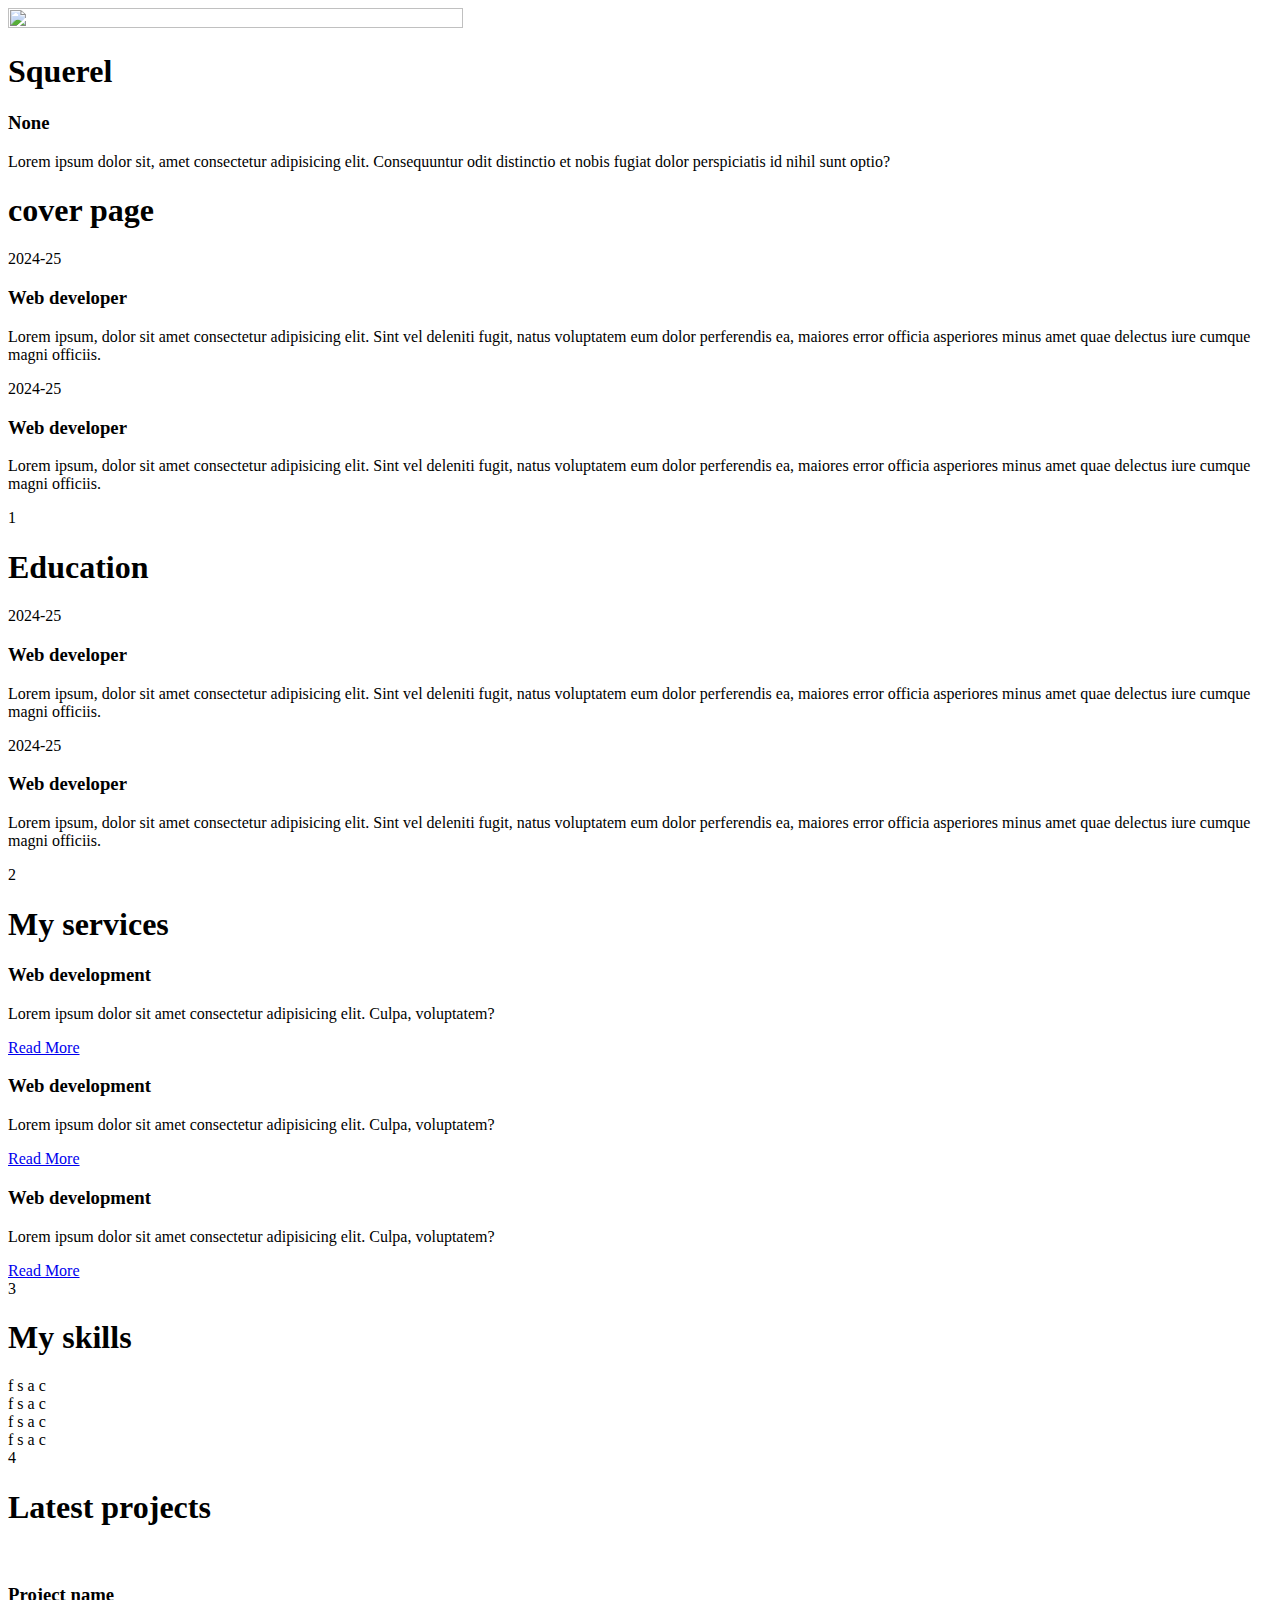
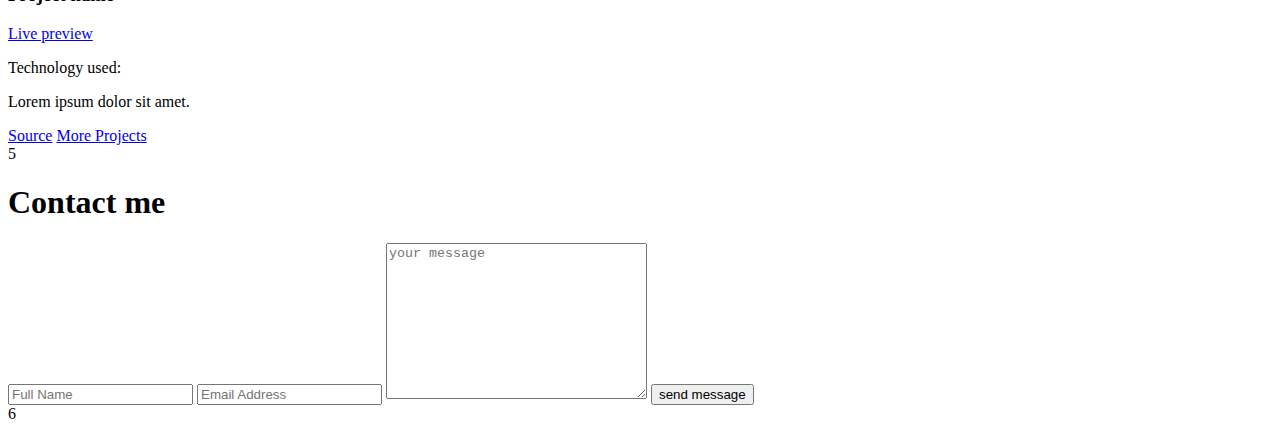
==== 3D-Portfolio/book.html @ 3a689bb5 "Book" ====
<!DOCTYPE html>
<html lang="en">
<head>
    <meta charset="UTF-8">
    <meta name="viewport" content="width=device-width, initial-scale=1.0">
    <title>Book</title>
    <link rel="stylesheet" href="book.css">
    <link rel="stylesheet" href="https://cdnjs.cloudflare.com/ajax/libs/font-awesome/6.5.1/css/all.min.css"
        integrity="sha512-DTOQO9RWCH3ppGqcWaEA1BIZOC6xxalwEsw9c2QQeAIftl+Vegovlnee1c9QX4TctnWMn13TZye+giMm8e2LwA=="
        crossorigin="anonymous" referrerpolicy="no-referrer" />

</head>
<body>
    <div class="wrapper">
        <div class="cover cover-left"></div>
        <div class="cover cover-right turn"></div>

        <div class="book">
            <div class="book-page page-left">
                <div class="profile-page">
                    <img src="images/squrel.jpg" alt="" width="60%" height="60%">
                    <h1>Squerel</h1>
                    <h3>None</h3>
                    <p>Lorem ipsum dolor sit, amet consectetur adipisicing elit. Consequuntur odit distinctio et nobis fugiat dolor perspiciatis id nihil sunt optio?</p>
                </div>
            </div>

            <!-- page 1&2 -->
            <div class="book-page page-right turn" id="turn-1">
                <div class="page-front">
                    <h1 class="title">cover page</h1>
                    <div class="workeduv-box">
                        <div class="workeducation-content">
                            <span class="year">2024-25</span>
                            <h3>Web developer</h3>
                            <p>Lorem ipsum, dolor sit amet consectetur adipisicing elit. Sint vel deleniti fugit, natus voluptatem eum dolor perferendis ea, maiores error officia asperiores minus amet quae delectus iure cumque magni officiis.</p>
                        </div>

                        <div class="workeduv-box">
                            <div class="workeducation-content">
                                <span class="year">2024-25</span>
                                <h3>Web developer</h3>
                                <p>Lorem ipsum, dolor sit amet consectetur adipisicing elit. Sint vel deleniti fugit, natus voluptatem eum dolor perferendis ea, maiores error officia asperiores minus amet quae delectus iure cumque magni officiis.
                                </p>
                            </div>
                        </div>
                    </div>
                    <span class="number-page">1</span>
                    <span class="nextprev-btn" data-page="turn-1">
                        <i class="fa-solid fa-chevron-right"></i>
                    </span>
                </div>
                <div class="page-back">
                    <h1 class="title">Education</h1>

                    <div class="workeduv-box">
                        <div class="workeducation-content">
                            <span class="year">2024-25</span>
                            <h3>Web developer</h3>
                            <p>Lorem ipsum, dolor sit amet consectetur adipisicing elit. Sint vel deleniti fugit, natus voluptatem eum dolor
                                perferendis ea, maiores error officia asperiores minus amet quae delectus iure cumque magni officiis.</p>
                        </div>
                    
                        <div class="workeduv-box">
                            <div class="workeducation-content">
                                <span class="year">2024-25</span>
                                <h3>Web developer</h3>
                                <p>Lorem ipsum, dolor sit amet consectetur adipisicing elit. Sint vel deleniti fugit, natus voluptatem eum
                                    dolor perferendis ea, maiores error officia asperiores minus amet quae delectus iure cumque magni
                                    officiis.
                                </p>
                            </div>
                        </div>
                    </div>

                    <span class="number-page">2</span>
                    <span class="nextprev-btn back" data-page="turn-1">
                        <i class="fa-solid fa-chevron-left"></i>
                    </span>

                </div>
            </div>

            <!-- page 3&4 -->
            <div class="book-page page-right turn" id="turn-2">
                <!-- services -->
                <div class="page-front">
                    <h1 class="title">My services</h1>
                    <div class="services-box">
                        <div class="services-content">
                            <i class="fa-solid fa-code"></i>
                            <h3>Web development</h3>
                            <p>Lorem ipsum dolor sit amet consectetur adipisicing elit. Culpa, voluptatem?</p>
                            <a href="#">Read More</a>
                        </div>
                        <div class="services-content">
                            <i class="fa-solid fa-code"></i>
                            <h3>Web development</h3>
                            <p>Lorem ipsum dolor sit amet consectetur adipisicing elit. Culpa, voluptatem?</p>
                            <a href="#">Read More</a>
                        </div>
                        <div class="services-content">
                            <i class="fa-solid fa-code"></i>
                            <h3>Web development</h3>
                            <p>Lorem ipsum dolor sit amet consectetur adipisicing elit. Culpa, voluptatem?</p>
                            <a href="#">Read More</a>
                        </div>
                    </div>

                    <span class="number-page">3</span>
                    <span class="nextprev-btn" data-page="turn-2">
                        <i class="fa-solid fa-chevron-right"></i>
                    </span>
                   
                </div>


                <!-- skills -->
                <div class="page-back">
                    <h1 class="title">My skills</h1>
                    <div class="skills-box">
                        <div class="skills-content">
                            <span>f</span>
                            <span>s</span>
                            <span>a</span>
                            <span>c</span>
                        </div>
                        <div class="skills-content">
                            <span>f</span>
                            <span>s</span>
                            <span>a</span>
                            <span>c</span>
                        </div>
                        <div class="skills-content">
                            <span>f</span>
                            <span>s</span>
                            <span>a</span>
                            <span>c</span>
                        </div>
                        <div class="skills-content">
                            <span>f</span>
                            <span>s</span>
                            <span>a</span>
                            <span>c</span>
                        </div>
                    </div>

                    <span class="number-page">4</span>
                    <span class="nextprev-btn back" data-page="turn-1">
                        <i class="fa-solid fa-chevron-left"></i>
                    </span>

                </div>
            </div>

            <!-- page 5&6 -->
            <div class="book-page page-right turn" id="turn-3">
                <!-- projects -->
                <div class="page-front">
                    <h1 class="title">Latest projects</h1>

                    <div class="portfolio-box">
                        <div class="img-box">
                            <img src="images/squrel.jpg" alt="">
                        </div>

                        <div class="info-box">
                            <div class="info-title">
                                <h3>Project name</h3>
                                <a href="#">Live preview</a>
                            </div>
                            <p>Technology used:</p>
                            <p>Lorem ipsum dolor sit amet.</p>
                        </div>
                        
                        <div class="btn-box">
                            <a href="#">Source</a>
                            <a href="#">More Projects</a>
                        </div>
                    </div>

                    <span class="number-page">5</span>
                    <span class="nextprev-btn" data-page="turn-3">
                        <i class="fa-solid fa-chevron-right"></i>
                    </span>

                </div>

                <!-- contact -->
                <div class="page-back">
                    <h1 class="title">Contact me</h1>
                    <div class="contact-box">
                        <form action="#">
                            <input type="text" class="field" placeholder="Full Name" required>
                            <input type="email" class="field" placeholder="Email Address" required>
                            <textarea name="" id="" cols="30" rows="10" class="field" placeholder="your message" required></textarea>
                            <input type="submit" class="btn" value="send message">
                        </form>
                    </div>

                    <span class="number-page">6</span>
                    <span class="nextprev-btn back" data-page="turn-3">
                        <i class="fa-solid fa-chevron-left"></i>
                    </span>

                </div>
            </div>

        </div>
    </div>

    <script src="book.js"></script>
</body>
</html>
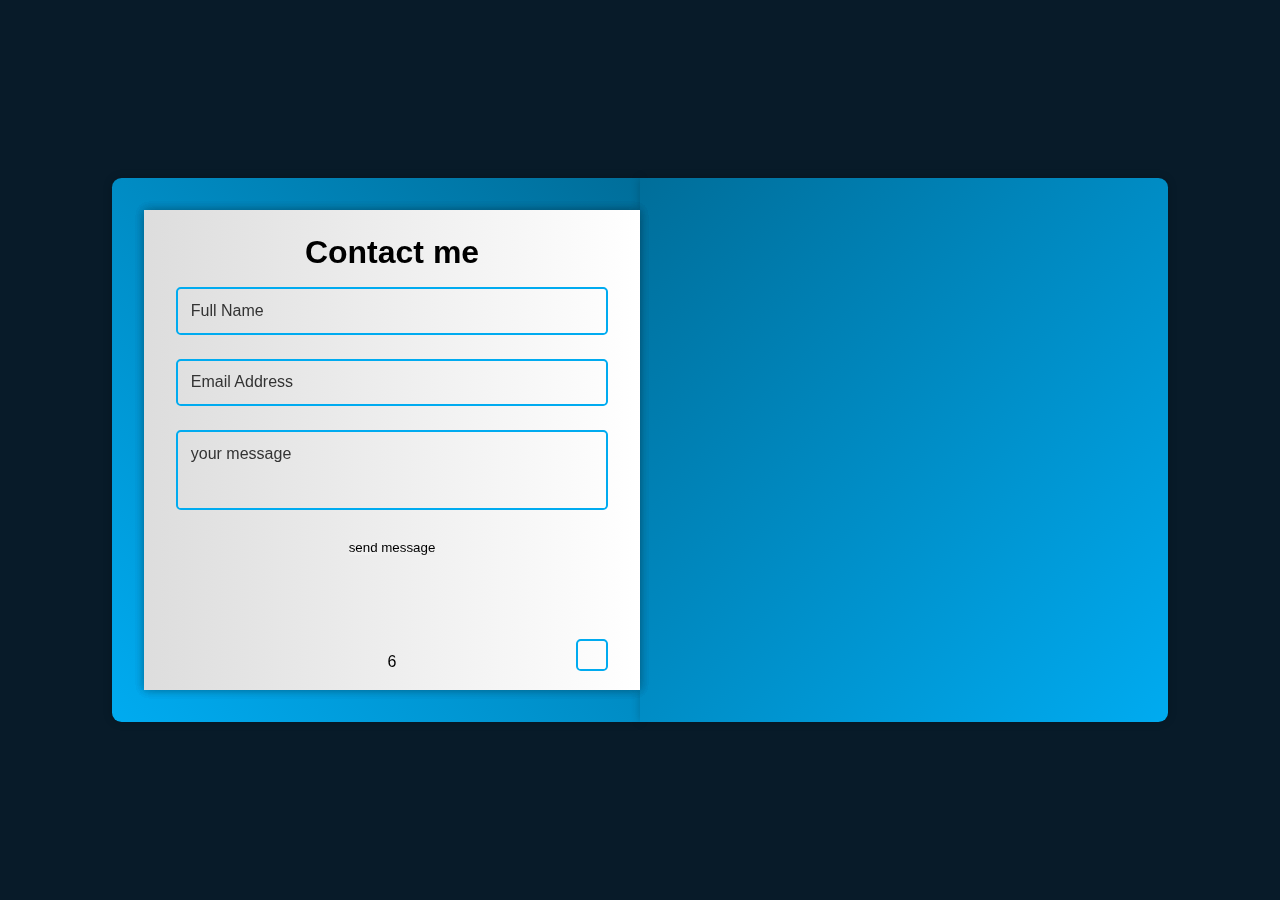
==== commit 4d567bc7: "Book" ====
--- a/3D-Portfolio/book.html
+++ b/3D-Portfolio/book.html
@@ -193,7 +193,7 @@
                         <form action="#">
                             <input type="text" class="field" placeholder="Full Name" required>
                             <input type="email" class="field" placeholder="Email Address" required>
-                            <textarea name="" id="" cols="30" rows="10" class="field" placeholder="your message" required></textarea>
+                            <textarea name="" id="" cols="10" rows="10" class="field" placeholder="your message" required></textarea>
                             <input type="submit" class="btn" value="send message">
                         </form>
                     </div>
@@ -203,6 +203,12 @@
                         <i class="fa-solid fa-chevron-left"></i>
                     </span>
 
+                    <a href="#" class="back-profile">
+                        <p>Profile</p>
+                        <i class="fa-solid fa-user"></i>
+                    </a>
+                    
+
                 </div>
             </div>
 
--- a/3D-Portfolio/book.css
+++ b/3D-Portfolio/book.css
@@ -0,0 +1,320 @@
+*{
+    margin: 0;
+    padding: 0;
+    box-sizing: border-box;
+    text-decoration: none;
+    border: none;
+    outline: none;
+    font-family:"Poppins",sans-serif;
+}
+
+:root{
+    --bg-color: #081b29;
+    --main-color:#00abf0;
+    --text-color:#333;
+    --second-text-color:#555;
+    --white-color:#fff;
+    --cover-color:linear-gradient(45deg,#00abf0,#006e9a);
+    --page-color:linear-gradient(90deg, #fff, #ddd);  
+    --border:.125rem solid #00abf0;
+    ---box-shadow:0 0 .6rem rgba(0,0,0,.2);
+}
+
+body{
+    display: flex;
+    justify-content: center;
+    align-items: center;
+    min-height: 100vh;
+    background: var(--bg-color);
+}
+
+.wrapper{
+    position: relative;
+    width: 66rem;
+    height: 34rem;
+    /* background: red; */
+    padding: 2rem;
+}
+
+.cover{
+    position: absolute;
+    top: 0;
+    left: 0;
+    width: 50%;
+    height: 100%;
+    background: var(--cover-color);
+    box-shadow: var(---box-shadow);
+    border-top-left-radius: .6rem;
+    border-bottom-left-radius: .6rem;
+    transform-origin: right;
+}
+
+.cover .cover-left{
+    z-index: -1;
+}
+
+.cover.cover-right.turn{
+    transform:rotateY(180deg);
+}
+
+.book{
+    position: relative;
+    width: 100%;
+    height: 100%;
+    display: flex;
+}
+
+.book .book-page{
+    position: absolute;
+    width: 50%;
+    height: 100%;
+    background: var(--page-color);
+    box-shadow: 0 0 .6rem rgba(0,0,0,.1);
+    display: flex;
+    padding: 2rem;
+}
+
+.profile-page{
+    display: flex;
+    flex-direction: column;
+    justify-content: center;
+    align-items: center;
+    background: seagreen;
+}
+
+.profile-page img{
+    max-width: 180px;
+    border-radius: 50%;
+    border: .25rem solid var(--main-color);
+    margin-bottom: .8rem;
+}
+
+.profile-page h1{
+    font-size: 2.7rem;
+    line-height: 1;
+}
+
+.profile-page h3{
+    font-size: 1.5rem;
+    color:var(--main-color);
+}
+.profile-page p{
+    text-align: justify;
+}
+
+.book-page.page-right{
+    position: absolute;
+    right: 0;
+    transform-style: preserve-3d;
+    transform-origin: left;
+}
+
+.book-page.page-right.turn{
+    transform: rotateY(-180deg);
+}
+
+.book-page .page-front,
+.book-page .page-back{
+    position: absolute;
+    top: 0;
+    left: 0;
+    width: 100%;
+    height: 100%;
+    /* background: var(--page-color); */
+    padding: 1.5rem 2rem;
+} 
+
+.book-page .page-front{
+    transform: rotateY(0deg) translateZ(1px);
+}
+
+.book-page .page-back{
+    transform: rotateY(180deg) translateZ(1px);
+}
+
+.title{
+    text-align: center;
+    margin-bottom: 1rem;
+}
+
+.workeduv-box{
+    /* background: red;  */
+    border-left:var(--border);
+}
+
+.workeduv-box .workeducation-content{
+    position: relative;
+    /* background: seagreen; */
+    padding: 1.6rem;
+    margin-bottom: 1.2rem;
+}
+
+.workeduv-box .workeducation-content::before{
+    content: '';
+    position: absolute;
+    top: 0;
+    left: -0.65rem;
+    width: 1.2rem;
+    height: 1.2rem;
+    background: var(--main-color);
+    border-radius: 50%;
+}
+
+.number-page{
+    position: absolute;
+    bottom: 1.2rem;
+    left: 50%;
+    transform: translateX(-50%);
+}
+
+.nextprev-btn{
+    position: absolute;
+    bottom: .9rem;
+    right: 1.5rem;
+    width: 1.5rem;
+    height: 1.5rem;
+    /* background: seagreen; */
+    cursor: pointer;
+    font-size: 1.1rem;
+    color:var(--second-text-color);
+    display: inline-flex;
+    justify-content: center;
+    align-items: center;
+}
+
+.nextprev-btn:hover{
+    color: var(--main-color);
+}
+
+.nextprev-btn.back{
+    left: 1.5rem;
+}
+
+.services-box{
+    display: flex;
+    flex-wrap: wrap;
+    gap: 1.5rem;
+}
+
+.services-box .services-content{
+    flex: 1 1 10rem;
+    border: var(--border);
+    border-radius: .5rem;
+    padding: .8rem .5rem 1.1rem;
+    text-align: center;
+    transition: .3s ease ;
+}
+
+.services-box .services-content:hover {
+    box-shadow: var(---box-shadow);
+}
+
+.services-content i{}
+.services-content h3{}
+.services-content p{}
+
+.skills-box{
+    display: flex;
+    flex-wrap: wrap;
+    gap:1.5rem;
+}
+
+.skills-box .skills-content{
+    /* background: red; */
+    flex: 1 1 20rem;
+}
+
+.skills-content h3{}
+.skills-content .content{}
+.skills-content .content span{}
+.skills-content .content span i{}
+
+
+.portfolio-box .img-box{
+    display: flex;
+    width: 100%;
+    height: 15rem;
+    background: red;
+    border:var(--border);
+    border-radius: .5rem;
+
+}
+
+.portfolio-box .img-box img{}
+.portfolio-box .img-box:hover img{}
+
+.portfolio-box .info-box{
+    margin :1rem 0 1.5rem;
+}
+
+.portfolio-box .info-box .info-title{}
+.portfolio-box .info-box .info-title h3{}
+.portfolio-box .info-box .info-title a{}
+.portfolio-box .info-box .info-title a i{}
+
+.contact-box{
+    text-align: center;
+}
+.contact-box .field{
+    width: 100%;
+    background: transparent;
+    border: var(--border);
+    border-radius: .3rem;
+    padding: .8rem;
+    font-size: 1rem;
+    color: var(--text-color);
+    margin-bottom: 1.5rem;
+}
+
+.contact-box .field::placeholder{
+    color: var(--text-color);
+}
+
+.contact-box textarea{
+    resize: none;
+    height: 5rem;
+}
+
+.contact-box .btn{
+    cursor: pointer;
+}
+
+.back-profile{
+    padding: 5px;
+    position: absolute;
+    bottom: 1.2rem;
+    right: 2rem;
+    width: 2rem;
+    height: 2rem;
+    background: transparent;
+    border: var(--border);
+    border-radius: .3rem;
+    font-size: 1.1rem;
+    color: var(--main-color);
+    display: inline-flex;
+    transition: .5s;
+    align-items: center;
+    justify-content: center;
+}
+
+.back-profile:hover{
+    background: var(--main-color);
+    color: var(--white-color);
+}
+
+.back-profile p{
+    position: absolute;
+    top: 0;
+    left: 50%;
+    transform: translateX(-50%) scale(.5); 
+    font-size: 1rem;
+    color: var(--main-color);
+    opacity: 0;
+    transition: .5s;
+}
+
+.back-profile:hover p{
+    opacity: 1;
+    transform: translateX(-50%) scale(1);
+    top: -1.8rem;
+}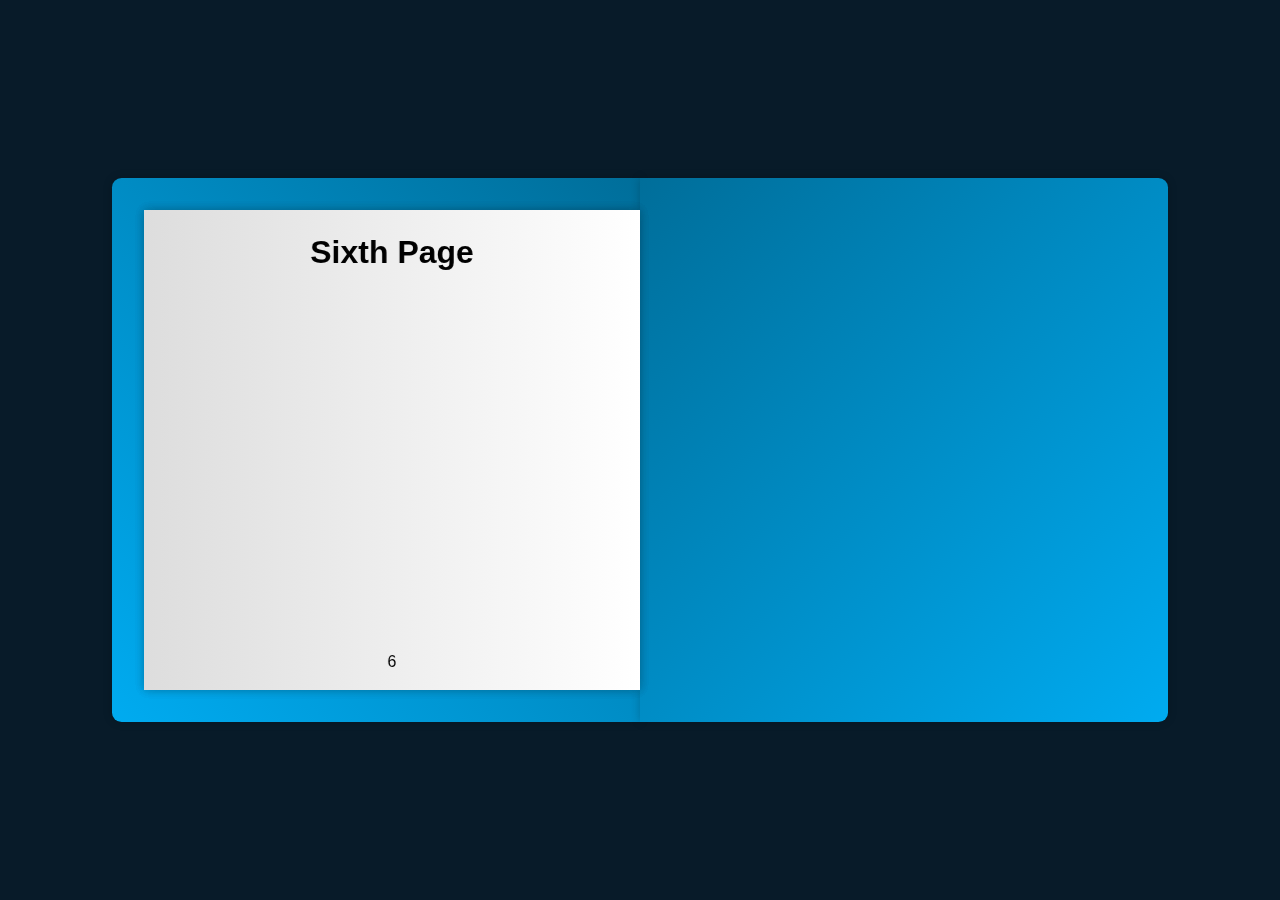
==== commit 115b1ed5: "Book Effect" ====
--- a/3D-Portfolio/book.html
+++ b/3D-Portfolio/book.html
@@ -16,62 +16,24 @@
         <div class="cover cover-right turn"></div>
 
         <div class="book">
-            <div class="book-page page-left">
-                <div class="profile-page">
-                    <img src="images/squrel.jpg" alt="" width="60%" height="60%">
-                    <h1>Squerel</h1>
-                    <h3>None</h3>
-                    <p>Lorem ipsum dolor sit, amet consectetur adipisicing elit. Consequuntur odit distinctio et nobis fugiat dolor perspiciatis id nihil sunt optio?</p>
-                </div>
-            </div>
+            <!-- <div class="book-page page-left">
+                
+            </div> -->
 
             <!-- page 1&2 -->
             <div class="book-page page-right turn" id="turn-1">
                 <div class="page-front">
-                    <h1 class="title">cover page</h1>
-                    <div class="workeduv-box">
-                        <div class="workeducation-content">
-                            <span class="year">2024-25</span>
-                            <h3>Web developer</h3>
-                            <p>Lorem ipsum, dolor sit amet consectetur adipisicing elit. Sint vel deleniti fugit, natus voluptatem eum dolor perferendis ea, maiores error officia asperiores minus amet quae delectus iure cumque magni officiis.</p>
-                        </div>
+                    <h1 class="title">First page</h1>
+                    
 
-                        <div class="workeduv-box">
-                            <div class="workeducation-content">
-                                <span class="year">2024-25</span>
-                                <h3>Web developer</h3>
-                                <p>Lorem ipsum, dolor sit amet consectetur adipisicing elit. Sint vel deleniti fugit, natus voluptatem eum dolor perferendis ea, maiores error officia asperiores minus amet quae delectus iure cumque magni officiis.
-                                </p>
-                            </div>
-                        </div>
-                    </div>
                     <span class="number-page">1</span>
                     <span class="nextprev-btn" data-page="turn-1">
                         <i class="fa-solid fa-chevron-right"></i>
                     </span>
                 </div>
                 <div class="page-back">
-                    <h1 class="title">Education</h1>
+                    <h1 class="title">Second page</h1>
 
-                    <div class="workeduv-box">
-                        <div class="workeducation-content">
-                            <span class="year">2024-25</span>
-                            <h3>Web developer</h3>
-                            <p>Lorem ipsum, dolor sit amet consectetur adipisicing elit. Sint vel deleniti fugit, natus voluptatem eum dolor
-                                perferendis ea, maiores error officia asperiores minus amet quae delectus iure cumque magni officiis.</p>
-                        </div>
-                    
-                        <div class="workeduv-box">
-                            <div class="workeducation-content">
-                                <span class="year">2024-25</span>
-                                <h3>Web developer</h3>
-                                <p>Lorem ipsum, dolor sit amet consectetur adipisicing elit. Sint vel deleniti fugit, natus voluptatem eum
-                                    dolor perferendis ea, maiores error officia asperiores minus amet quae delectus iure cumque magni
-                                    officiis.
-                                </p>
-                            </div>
-                        </div>
-                    </div>
 
                     <span class="number-page">2</span>
                     <span class="nextprev-btn back" data-page="turn-1">
@@ -83,29 +45,9 @@
 
             <!-- page 3&4 -->
             <div class="book-page page-right turn" id="turn-2">
-                <!-- services -->
                 <div class="page-front">
-                    <h1 class="title">My services</h1>
-                    <div class="services-box">
-                        <div class="services-content">
-                            <i class="fa-solid fa-code"></i>
-                            <h3>Web development</h3>
-                            <p>Lorem ipsum dolor sit amet consectetur adipisicing elit. Culpa, voluptatem?</p>
-                            <a href="#">Read More</a>
-                        </div>
-                        <div class="services-content">
-                            <i class="fa-solid fa-code"></i>
-                            <h3>Web development</h3>
-                            <p>Lorem ipsum dolor sit amet consectetur adipisicing elit. Culpa, voluptatem?</p>
-                            <a href="#">Read More</a>
-                        </div>
-                        <div class="services-content">
-                            <i class="fa-solid fa-code"></i>
-                            <h3>Web development</h3>
-                            <p>Lorem ipsum dolor sit amet consectetur adipisicing elit. Culpa, voluptatem?</p>
-                            <a href="#">Read More</a>
-                        </div>
-                    </div>
+                    <h1 class="title">Third Page</h1>
+                   
 
                     <span class="number-page">3</span>
                     <span class="nextprev-btn" data-page="turn-2">
@@ -115,38 +57,12 @@
                 </div>
 
 
-                <!-- skills -->
                 <div class="page-back">
-                    <h1 class="title">My skills</h1>
-                    <div class="skills-box">
-                        <div class="skills-content">
-                            <span>f</span>
-                            <span>s</span>
-                            <span>a</span>
-                            <span>c</span>
-                        </div>
-                        <div class="skills-content">
-                            <span>f</span>
-                            <span>s</span>
-                            <span>a</span>
-                            <span>c</span>
-                        </div>
-                        <div class="skills-content">
-                            <span>f</span>
-                            <span>s</span>
-                            <span>a</span>
-                            <span>c</span>
-                        </div>
-                        <div class="skills-content">
-                            <span>f</span>
-                            <span>s</span>
-                            <span>a</span>
-                            <span>c</span>
-                        </div>
-                    </div>
+                    <h1 class="title">Fourth Page</h1>
+                    
 
                     <span class="number-page">4</span>
-                    <span class="nextprev-btn back" data-page="turn-1">
+                    <span class="nextprev-btn back" data-page="turn-2">
                         <i class="fa-solid fa-chevron-left"></i>
                     </span>
 
@@ -155,29 +71,9 @@
 
             <!-- page 5&6 -->
             <div class="book-page page-right turn" id="turn-3">
-                <!-- projects -->
                 <div class="page-front">
-                    <h1 class="title">Latest projects</h1>
+                    <h1 class="title">Fifth Page</h1>
 
-                    <div class="portfolio-box">
-                        <div class="img-box">
-                            <img src="images/squrel.jpg" alt="">
-                        </div>
-
-                        <div class="info-box">
-                            <div class="info-title">
-                                <h3>Project name</h3>
-                                <a href="#">Live preview</a>
-                            </div>
-                            <p>Technology used:</p>
-                            <p>Lorem ipsum dolor sit amet.</p>
-                        </div>
-                        
-                        <div class="btn-box">
-                            <a href="#">Source</a>
-                            <a href="#">More Projects</a>
-                        </div>
-                    </div>
 
                     <span class="number-page">5</span>
                     <span class="nextprev-btn" data-page="turn-3">
@@ -186,27 +82,14 @@
 
                 </div>
 
-                <!-- contact -->
                 <div class="page-back">
-                    <h1 class="title">Contact me</h1>
-                    <div class="contact-box">
-                        <form action="#">
-                            <input type="text" class="field" placeholder="Full Name" required>
-                            <input type="email" class="field" placeholder="Email Address" required>
-                            <textarea name="" id="" cols="10" rows="10" class="field" placeholder="your message" required></textarea>
-                            <input type="submit" class="btn" value="send message">
-                        </form>
-                    </div>
+                    <h1 class="title">Sixth Page</h1>
+                    
 
                     <span class="number-page">6</span>
                     <span class="nextprev-btn back" data-page="turn-3">
                         <i class="fa-solid fa-chevron-left"></i>
                     </span>
-
-                    <a href="#" class="back-profile">
-                        <p>Profile</p>
-                        <i class="fa-solid fa-user"></i>
-                    </a>
                     
 
                 </div>
--- a/3D-Portfolio/book.css
+++ b/3D-Portfolio/book.css
@@ -32,7 +32,6 @@
     position: relative;
     width: 66rem;
     height: 34rem;
-    /* background: red; */
     padding: 2rem;
 }
 
@@ -62,6 +61,7 @@
     width: 100%;
     height: 100%;
     display: flex;
+    perspective: 250rem;
 }
 
 .book .book-page{
@@ -74,39 +74,14 @@
     padding: 2rem;
 }
 
-.profile-page{
-    display: flex;
-    flex-direction: column;
-    justify-content: center;
-    align-items: center;
-    background: seagreen;
-}
-
-.profile-page img{
-    max-width: 180px;
-    border-radius: 50%;
-    border: .25rem solid var(--main-color);
-    margin-bottom: .8rem;
-}
-
-.profile-page h1{
-    font-size: 2.7rem;
-    line-height: 1;
-}
-
-.profile-page h3{
-    font-size: 1.5rem;
-    color:var(--main-color);
-}
-.profile-page p{
-    text-align: justify;
-}
-
 .book-page.page-right{
     position: absolute;
     right: 0;
     transform-style: preserve-3d;
     transform-origin: left;
+    transition: transform 1s cubic-bezier(.645,.045,.355,.5);
+
+
 }
 
 .book-page.page-right.turn{
@@ -120,7 +95,6 @@
     left: 0;
     width: 100%;
     height: 100%;
-    /* background: var(--page-color); */
     padding: 1.5rem 2rem;
 } 
 
@@ -137,28 +111,6 @@
     margin-bottom: 1rem;
 }
 
-.workeduv-box{
-    /* background: red;  */
-    border-left:var(--border);
-}
-
-.workeduv-box .workeducation-content{
-    position: relative;
-    /* background: seagreen; */
-    padding: 1.6rem;
-    margin-bottom: 1.2rem;
-}
-
-.workeduv-box .workeducation-content::before{
-    content: '';
-    position: absolute;
-    top: 0;
-    left: -0.65rem;
-    width: 1.2rem;
-    height: 1.2rem;
-    background: var(--main-color);
-    border-radius: 50%;
-}
 
 .number-page{
     position: absolute;
@@ -173,7 +125,6 @@
     right: 1.5rem;
     width: 1.5rem;
     height: 1.5rem;
-    /* background: seagreen; */
     cursor: pointer;
     font-size: 1.1rem;
     color:var(--second-text-color);
@@ -189,132 +140,3 @@
 .nextprev-btn.back{
     left: 1.5rem;
 }
-
-.services-box{
-    display: flex;
-    flex-wrap: wrap;
-    gap: 1.5rem;
-}
-
-.services-box .services-content{
-    flex: 1 1 10rem;
-    border: var(--border);
-    border-radius: .5rem;
-    padding: .8rem .5rem 1.1rem;
-    text-align: center;
-    transition: .3s ease ;
-}
-
-.services-box .services-content:hover {
-    box-shadow: var(---box-shadow);
-}
-
-.services-content i{}
-.services-content h3{}
-.services-content p{}
-
-.skills-box{
-    display: flex;
-    flex-wrap: wrap;
-    gap:1.5rem;
-}
-
-.skills-box .skills-content{
-    /* background: red; */
-    flex: 1 1 20rem;
-}
-
-.skills-content h3{}
-.skills-content .content{}
-.skills-content .content span{}
-.skills-content .content span i{}
-
-
-.portfolio-box .img-box{
-    display: flex;
-    width: 100%;
-    height: 15rem;
-    background: red;
-    border:var(--border);
-    border-radius: .5rem;
-
-}
-
-.portfolio-box .img-box img{}
-.portfolio-box .img-box:hover img{}
-
-.portfolio-box .info-box{
-    margin :1rem 0 1.5rem;
-}
-
-.portfolio-box .info-box .info-title{}
-.portfolio-box .info-box .info-title h3{}
-.portfolio-box .info-box .info-title a{}
-.portfolio-box .info-box .info-title a i{}
-
-.contact-box{
-    text-align: center;
-}
-.contact-box .field{
-    width: 100%;
-    background: transparent;
-    border: var(--border);
-    border-radius: .3rem;
-    padding: .8rem;
-    font-size: 1rem;
-    color: var(--text-color);
-    margin-bottom: 1.5rem;
-}
-
-.contact-box .field::placeholder{
-    color: var(--text-color);
-}
-
-.contact-box textarea{
-    resize: none;
-    height: 5rem;
-}
-
-.contact-box .btn{
-    cursor: pointer;
-}
-
-.back-profile{
-    padding: 5px;
-    position: absolute;
-    bottom: 1.2rem;
-    right: 2rem;
-    width: 2rem;
-    height: 2rem;
-    background: transparent;
-    border: var(--border);
-    border-radius: .3rem;
-    font-size: 1.1rem;
-    color: var(--main-color);
-    display: inline-flex;
-    transition: .5s;
-    align-items: center;
-    justify-content: center;
-}
-
-.back-profile:hover{
-    background: var(--main-color);
-    color: var(--white-color);
-}
-
-.back-profile p{
-    position: absolute;
-    top: 0;
-    left: 50%;
-    transform: translateX(-50%) scale(.5); 
-    font-size: 1rem;
-    color: var(--main-color);
-    opacity: 0;
-    transition: .5s;
-}
-
-.back-profile:hover p{
-    opacity: 1;
-    transform: translateX(-50%) scale(1);
-    top: -1.8rem;
-}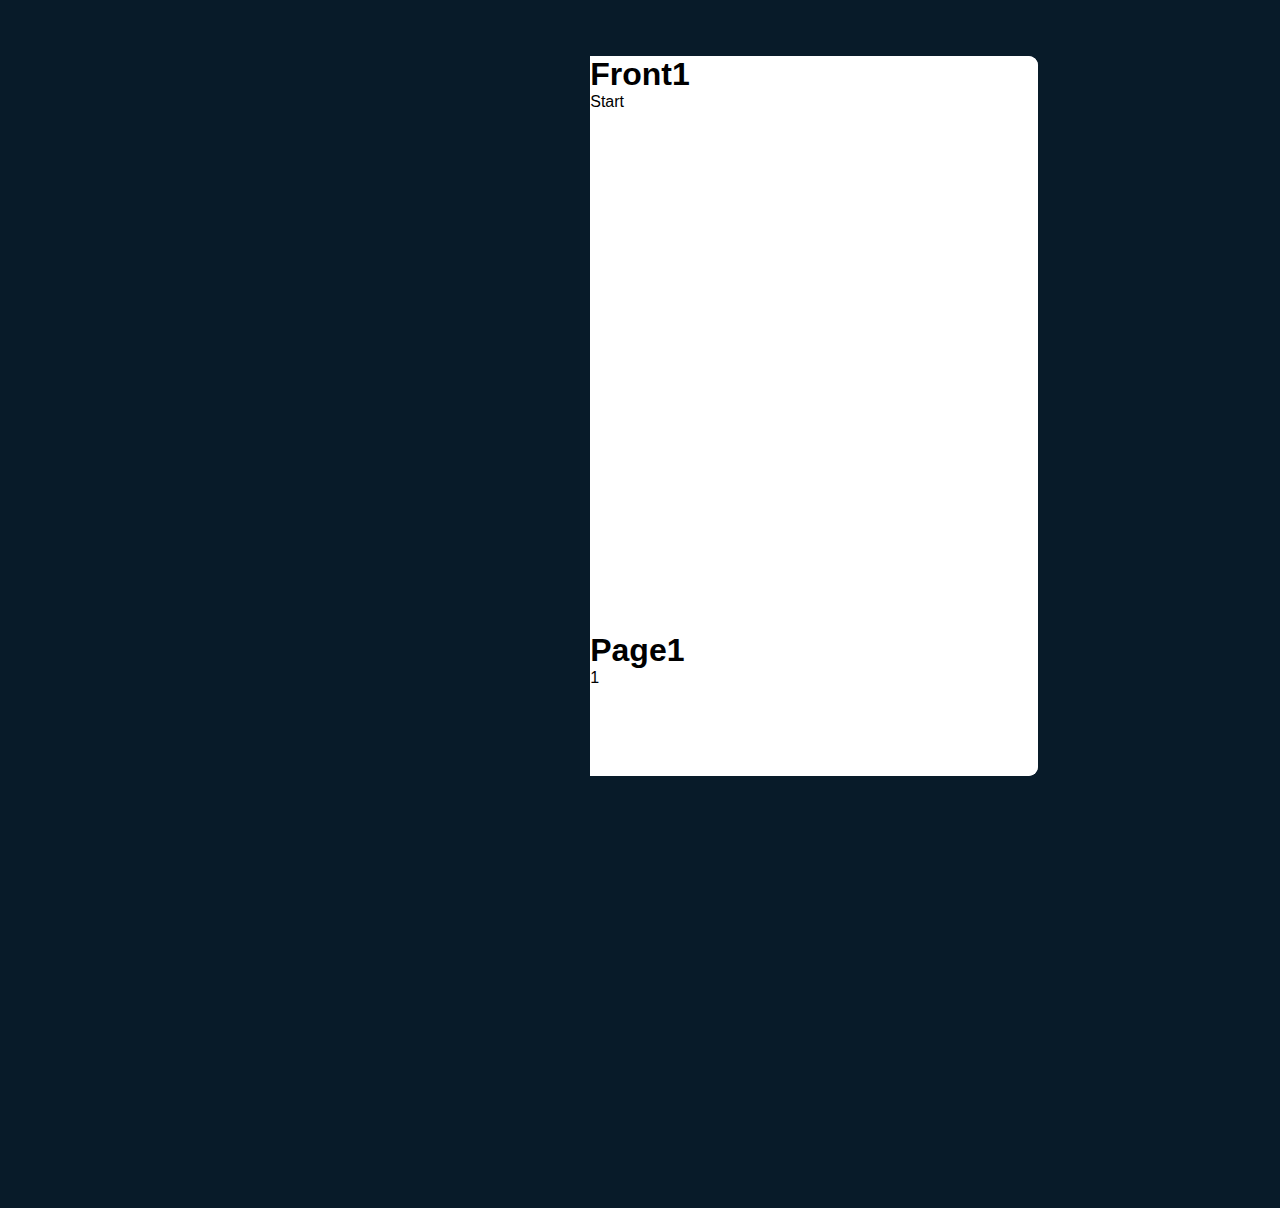
==== commit c3ce7509: "Book" ====
--- a/3D-Portfolio/book.html
+++ b/3D-Portfolio/book.html
@@ -11,17 +11,15 @@
 
 </head>
 <body>
-    <div class="wrapper">
+    <!-- <div class="wrapper">
         <div class="cover cover-left"></div>
         <div class="cover cover-right turn"></div>
 
-        <div class="book">
-            <!-- <div class="book-page page-left">
-                
-            </div> -->
+        <div class="book">-->
+            
 
             <!-- page 1&2 -->
-            <div class="book-page page-right turn" id="turn-1">
+            <!-- <div class="book-page page-right turn first" id="turn-1">
                 <div class="page-front">
                     <h1 class="title">First page</h1>
                     
@@ -41,10 +39,10 @@
                     </span>
 
                 </div>
-            </div>
+            </div> -->
 
             <!-- page 3&4 -->
-            <div class="book-page page-right turn" id="turn-2">
+            <!-- <div class="book-page page-right turn second" id="turn-2">
                 <div class="page-front">
                     <h1 class="title">Third Page</h1>
                    
@@ -67,10 +65,10 @@
                     </span>
 
                 </div>
-            </div>
+            </div> -->
 
             <!-- page 5&6 -->
-            <div class="book-page page-right turn" id="turn-3">
+            <!-- <div class="book-page page-right turn last" id="turn-3">
                 <div class="page-front">
                     <h1 class="title">Fifth Page</h1>
 
@@ -96,8 +94,77 @@
             </div>
 
         </div>
+    </div>  -->
+
+    <div class="book">
+        <div class="p1">
+            <div class="front">
+                <div class="front-content">
+                    <h1>Front1</h1>
+                    <span class="number-page">Start</span>
+                    <span class="nextprev-btn back" data-page="turn-3">
+                        <i class="fa-solid fa-chevron-left"></i>
+                    </span>
+                </div>
+            </div>
+            <div class="back">
+                <div class="back-content">
+                    <h1>Page1</h1>
+        
+                    <span class="number-page">1</span>
+                    <span class="nextprev-btn back" data-page="turn-3">
+                        <i class="fa-solid fa-chevron-left"></i>
+                    </span>
+                </div>
+            </div>
+        
+        </div>
+        
+        <div class="p2">
+            <div class="front">
+                <div class="front-content">
+                    <h1>Front2</h1>
+                    <span class="number-page">Start</span>
+                    <span class="nextprev-btn back" data-page="turn-3">
+                        <i class="fa-solid fa-chevron-left"></i>
+                    </span>
+                </div>
+            </div>
+            <div class="back">
+                <div class="back-content">
+                    <h1>Page1</h1>
+        
+                    <span class="number-page">1</span>
+                    <span class="nextprev-btn back" data-page="turn-3">
+                        <i class="fa-solid fa-chevron-left"></i>
+                    </span>
+                </div>
+            </div>
+        
+        </div>
+        <div class="p3  ">
+            <div class="front">
+                <div class="front-content">
+                    <h1>Front3</h1>
+                    <span class="number-page">Start</span>
+                    <span class="nextprev-btn back" data-page="turn-3">
+                        <i class="fa-solid fa-chevron-left"></i>
+                    </span>
+                </div>
+            </div>
+            <div class="back">
+                <div class="back-content">
+                    <h1>Page1</h1>
+        
+                    <span class="number-page">1</span>
+                    <span class="nextprev-btn back" data-page="turn-3">
+                        <i class="fa-solid fa-chevron-left"></i>
+                    </span>
+                </div>
+            </div>
+        
+        </div>
     </div>
-
-    <script src="book.js"></script>
+    <script src="book.js" defer></script>
 </body>
 </html>--- a/3D-Portfolio/book.css
+++ b/3D-Portfolio/book.css
@@ -1,4 +1,4 @@
-*{
+/* *{
     margin: 0;
     padding: 0;
     box-sizing: border-box;
@@ -134,9 +134,94 @@
 }
 
 .nextprev-btn:hover{
-    color: var(--main-color);
+    color: var(--main-color);   
 }
 
 .nextprev-btn.back{
     left: 1.5rem;
-}
+} */
+
+
+* {
+    margin: 0;
+    padding: 0;
+    box-sizing: border-box;
+    text-decoration: none;
+    border: none;
+    outline: none;
+    font-family: "Poppins", sans-serif;
+}
+
+:root {
+    --bg-color: #081b29;
+    --main-color: #00abf0;
+    --text-color: #333;
+    --second-text-color: #555;
+    --white-color: #fff;
+    --cover-color: linear-gradient(45deg, #00abf0, #006e9a);
+    --page-color: linear-gradient(90deg, #fff, #ddd);
+    --border: .125rem solid #00abf0;
+    ---box-shadow: 0 0 .6rem rgba(0, 0, 0, .2);
+}
+
+body {
+    display: flex;
+    justify-content: center;
+    /* align-items: center; */
+    min-height: 100vh;
+    background: var(--bg-color);
+    position: relative;
+}
+
+/* .book{
+    position: absolute;
+    top: 0;
+    left: 0;
+    width: 70%;
+    height: 90%;
+    background: var(--cover-color);
+    box-shadow: var(---box-shadow);
+    border-radius: .6rem;
+    margin:2rem 0px 2rem 12rem;
+    transform-origin: left;
+} */
+.p1,
+.p2,
+.p3{
+    margin-top: 3.5rem;
+    background: #fff;
+    width:35%;
+    height: 80%;
+    border-top-right-radius: .6rem;
+    border-bottom-right-radius: .6rem;
+}
+
+.p1{
+    z-index: 3;
+    position: absolute;
+}
+.p2{
+    z-index: 2;
+    position: absolute;
+}
+.p3{
+    z-index: 1;
+    position: relative;
+}
+
+.front,
+.back{
+    /* background: #ddd; */
+    width: 35%;
+    height: 80%;
+}
+
+.front{
+    z-index: 1;
+    /* position: absolute; */
+}
+.back{
+    z-index: 0;
+        /* position: relative; */
+}
+
